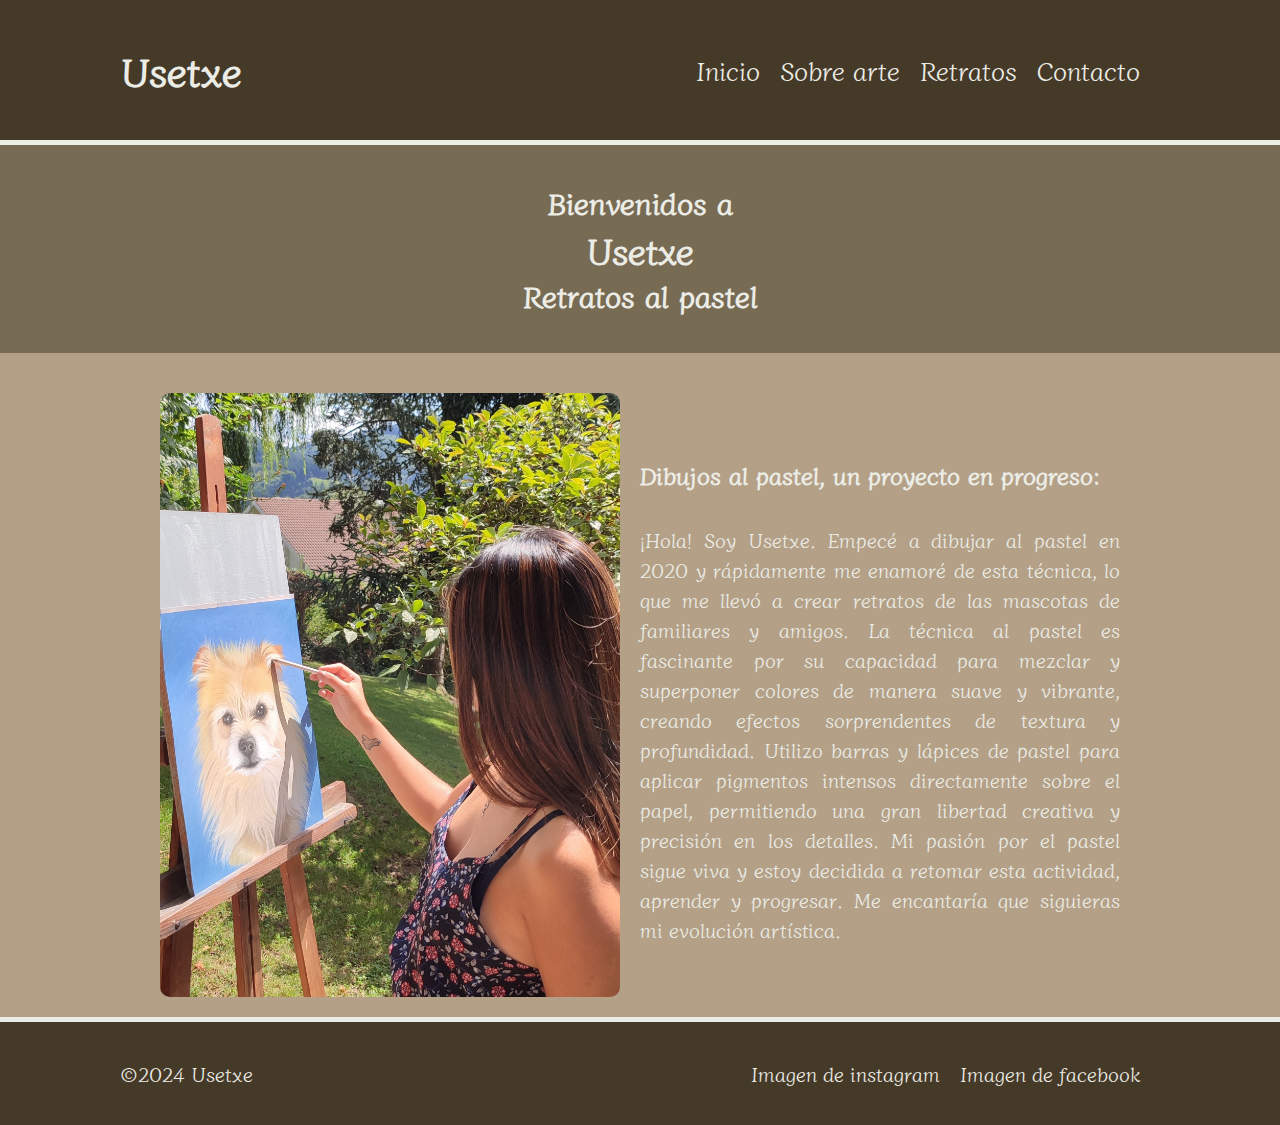
==== index.html @ cea81cd8 "primera copia de ficheros en el repositorio" ====
<!--
Autor: Rossana Katherine Cruz Useche
Asignatura: LMGSI
Unidad: UD 2
Tarea: Tarea evaluativa 2 - SITIO WEB
-->

<!DOCTYPE html>
<html lang="es">

<head>
    <meta charset="UTF-8">
    <meta name="viewport" content="width=device-width, initial-scale=1.0">
    <title>Usetxe</title>

    <!-- Normalize.css para la consistencia entre navegadores -->
    <link rel="stylesheet" href="UD02/css/normalize.css">

    <!--Conexion con los ficheros de GoogleFonts-->
    <link rel="preconnect" href="https://fonts.googleapis.com">
    <link rel="preconnect" href="https://fonts.gstatic.com" crossorigin>
    <link href="https://fonts.googleapis.com/css2?family=Cookie&family=Diphylleia&display=swap" rel="stylesheet">

    <!--Ficheros utilizados para darle estilo a la página-->
    <link rel="stylesheet" href="UD02/css/estilos.css">
    <link rel="stylesheet" href="UD02/css/index.css">
</head>

<body>
    <!--Cabecera-->
    <header>
        <h1>Usetxe</h1>
        <!--Menú de navegación-->
        <nav>
            <ul class="navegacion">
                <li> <a href="index.html">Inicio</a> </li>
                <li> <a href="sobrearte.html">Sobre arte</a> </li>
                <li> <a href="retratos.html">Retratos</a> </li>
                <li> <a href="contacto.html">Contacto</a> </li>
            </ul>
        </nav>
    </header>
    <!--Zona principal-->
    <main>
        <section class="bienvenida">
            <h3>Bienvenidos a</h3>
            <h2>Usetxe</h2>
            <h3>Retratos al pastel</h3>
        </section>

        <section class="contenedor">
            <img src="UD02/img/artista.jpg" alt="Presentacion" width="460" class="imagen">
            <div>
                <h4>Dibujos al pastel, un proyecto en progreso:</h4>
                <p>¡Hola! Soy Usetxe. Empecé a dibujar al pastel en 2020 y rápidamente me enamoré de esta técnica, lo
                    que me llevó a crear retratos de las mascotas de familiares y amigos.
                    La técnica al pastel es fascinante por su capacidad para mezclar y superponer colores de manera
                    suave y vibrante, creando efectos sorprendentes de textura y profundidad.
                    Utilizo barras y lápices de pastel para aplicar pigmentos intensos directamente sobre el papel,
                    permitiendo una gran libertad creativa y precisión en los detalles. Mi pasión por el pastel sigue
                    viva y estoy decidida a retomar esta actividad, aprender y progresar.
                    Me encantaría que siguieras mi evolución artística. </p>
            </div>
        </section>
    </main>
    <!--Pie de página-->
    <footer>
        <div id="copy">
            <p>&copy;2024 Usetxe</p>
        </div>
        <!--Redes Sociales-->
        <aside id="redes">
            <ul>
                <li><a href="https://www.instagram.com/usetxe22/" target="_blank">Imagen de instagram</a></li>
                <li><a href="https://www.facebook.com/profile.php?id=100079858513477&locale=es_ES" target="_blank">Imagen de facebook</a></li>
            </ul>
        </aside>
    </footer>
</body>

</html>
---- UD02/css/estilos.css ----
/*
Autor: Rossana Katherine Cruz Useche
Asignatura: LMGSI
Unidad: UD 2
Tarea: Tarea evaluativa 2 - SITIO WEB
*/

/*Estilo del contenido de la página*/
body {
    font-family: "Diphylleia", sans-serif;
    background-color: #b3a086;
    color: rgb(236, 236, 230);
    font-size: 20px;
    /*Se utiliza el CSS Grid para estructurar el diseño de la página*/
    display: grid;
    grid-template-rows: auto 1fr auto;
    min-height: 100vh; /*Altura minima del contenedor en el 100% de la ventana del navegador*/
}

/*Estilo para todos los enlaces de las páginas*/
a {
    text-decoration: none;
    color: rgb(236, 236, 230);
}

a:hover {
    text-decoration: underline;
}

/*Estilo para la cabecera*/
nav ul {
    list-style: none;
    display: flex;
    align-items: center;
    padding: 0;
    margin: 0;
}

nav ul li {
    margin-right: 20px;
}

header {
    background-color: #453a28;
    padding: 20px;
    display: flex;
    justify-content: space-between;
    align-items: center;
    border-bottom: 5px solid rgb(236, 236, 230);
}

/* Margen específico para el h1 y el nav */
header h1 {
    margin-left: 100px;
    font-size: 2em;
}

header nav {
    margin-right: 100px;
    font-size: 1.3em;
}

/* Estilo para el texto de bienvenida de cada página*/
.bienvenida {
    text-align: center;
    padding: 20px;
    background: rgb(120, 107, 84);
    margin-bottom: 20px;
    line-height: .5;
}

.bienvenida h2 {
    font-size: 1.8em;
}

.bienvenida h3 {
    font-size: 1.5em;
}

/* Estilo para el footer de todas las páginas*/
footer {
    background-color: #453a28;
    display: flex;
    justify-content: space-between;
    align-items: center;
    padding: 20px;
    border-top: 5px solid rgb(236, 236, 230);
}

/* Margen específico para el texto de copyright y las redes sociales */

#copy {
    margin-left: 100px;
}

#redes {
    margin-right: 100px;
}

/* Estilo para las redes sociales */
#redes ul {
    list-style: none;
    display: flex;
    align-items: center;
    padding: 0;
    margin: 0;
}

#redes ul li {
    margin-right: 20px;
}
---- UD02/css/index.css ----
/*
Autor: Rossana Katherine Cruz Useche
Asignatura: LMGSI
Unidad: UD 2
Tarea: Tarea evaluativa 2 - SITIO WEB
*/

/*Estilo del contenido de la página*/

/* Sección contenedor */
.contenedor {
    display: flex;
    align-items: center;
    justify-content:center;
    text-align: justify;
    line-height: 1.5;
    padding: 20px;
    margin: 0 auto;
    /* Centramos el contenedor */
    max-width: 960px;
    /* Ajustamos el ancho máximo */
}

.contenedor img {
    margin-right: 20px;
    border-radius: 10px;
}

.contenedor div {
    max-width: 600px;
}

h4 {
    font-size: 1.2em;
}
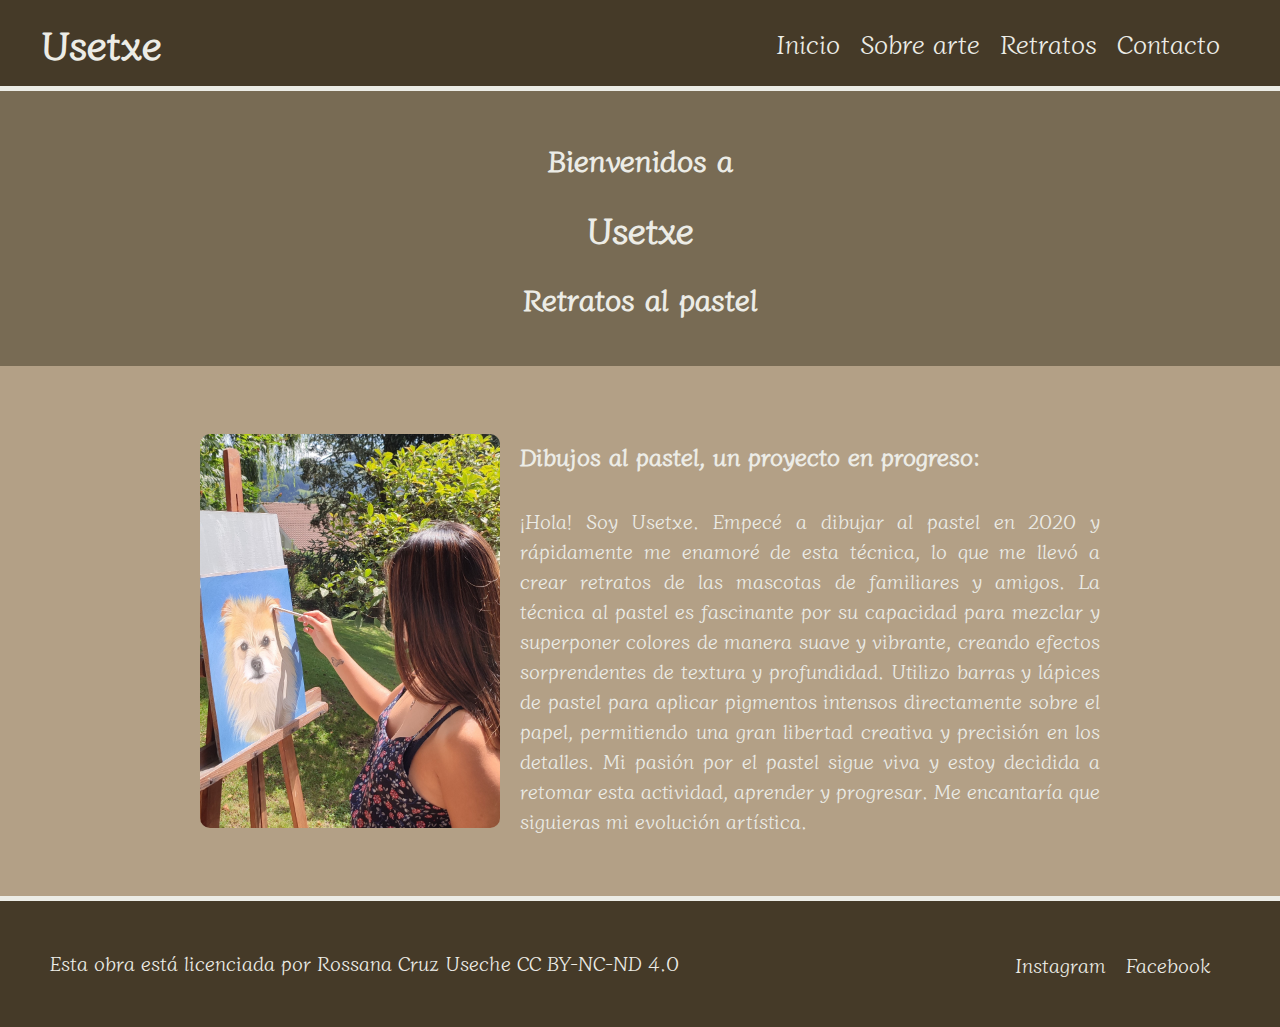
==== commit bf7e7bb9: "Add files via upload" ====
--- a/index.html
+++ b/index.html
@@ -14,7 +14,7 @@
     <title>Usetxe</title>
 
     <!-- Normalize.css para la consistencia entre navegadores -->
-    <link rel="stylesheet" href="UD02/css/normalize.css">
+    <link rel="stylesheet" href="WebSemantica/css/normalize.css">
 
     <!--Conexion con los ficheros de GoogleFonts-->
     <link rel="preconnect" href="https://fonts.googleapis.com">
@@ -22,25 +22,25 @@
     <link href="https://fonts.googleapis.com/css2?family=Cookie&family=Diphylleia&display=swap" rel="stylesheet">
 
     <!--Ficheros utilizados para darle estilo a la página-->
-    <link rel="stylesheet" href="UD02/css/estilos.css">
-    <link rel="stylesheet" href="UD02/css/index.css">
+    <link rel="stylesheet" href="WebSemantica/css/estilos2.css">
+    <link rel="stylesheet" href="WebSemantica/css/index2.css">
 </head>
 
 <body>
-    <!--Cabecera-->
+    <!--Cabecera de la página-->
     <header>
         <h1>Usetxe</h1>
         <!--Menú de navegación-->
         <nav>
             <ul class="navegacion">
                 <li> <a href="index.html">Inicio</a> </li>
-                <li> <a href="sobrearte.html">Sobre arte</a> </li>
-                <li> <a href="retratos.html">Retratos</a> </li>
-                <li> <a href="contacto.html">Contacto</a> </li>
+                <li> <a href="WebSemantica/html/sobrearte.html">Sobre arte</a> </li>
+                <li> <a href="WebSemantica/html/retratos.html">Retratos</a> </li>
+                <li> <a href="WebSemantica/html/contacto.html">Contacto</a> </li>
             </ul>
         </nav>
     </header>
-    <!--Zona principal-->
+    <!--Zona principal del contenido-->
     <main>
         <section class="bienvenida">
             <h3>Bienvenidos a</h3>
@@ -66,13 +66,24 @@
     <!--Pie de página-->
     <footer>
         <div id="copy">
-            <p>&copy;2024 Usetxe</p>
+            <p>Esta obra está licenciada por Rossana Cruz Useche <a
+                    href="https://creativecommons.org/licenses/by-nc-nd/4.0/?ref=chooser-v1" target="_blank"
+                    rel="license noopener noreferrer" style="display:inline-block;">CC BY-NC-ND 4.0<img
+                        style="height:22px!important;margin-left:3px;vertical-align:text-bottom;"
+                        src="https://mirrors.creativecommons.org/presskit/icons/cc.svg?ref=chooser-v1" alt=""><img
+                        style="height:22px!important;margin-left:3px;vertical-align:text-bottom;"
+                        src="https://mirrors.creativecommons.org/presskit/icons/by.svg?ref=chooser-v1" alt=""><img
+                        style="height:22px!important;margin-left:3px;vertical-align:text-bottom;"
+                        src="https://mirrors.creativecommons.org/presskit/icons/nc.svg?ref=chooser-v1" alt=""><img
+                        style="height:22px!important;margin-left:3px;vertical-align:text-bottom;"
+                        src="https://mirrors.creativecommons.org/presskit/icons/nd.svg?ref=chooser-v1" alt=""></a></p>
         </div>
         <!--Redes Sociales-->
         <aside id="redes">
             <ul>
-                <li><a href="https://www.instagram.com/usetxe22/" target="_blank">Imagen de instagram</a></li>
-                <li><a href="https://www.facebook.com/profile.php?id=100079858513477&locale=es_ES" target="_blank">Imagen de facebook</a></li>
+                <li><a href="https://www.instagram.com/usetxe22/" target="_blank">Instagram</a></li>
+                <li><a href="https://www.facebook.com/profile.php?id=100079858513477&locale=es_ES"
+                        target="_blank">Facebook</a></li>
             </ul>
         </aside>
     </footer>
--- a/WebSemantica/css/estilos2.css
+++ b/WebSemantica/css/estilos2.css
@@ -0,0 +1,121 @@
+/*
+Autor: Rossana Katherine Cruz Useche
+Asignatura: LMGSI
+Unidad: UD 2
+Tarea: Tarea evaluativa 2 - SITIO WEB
+*/
+
+/* Normalize.css ya aplicado previamente */
+
+/* Estilos generales */
+body {
+    font-family: "Diphylleia", sans-serif;
+    background-color: #b3a086;
+    color: rgb(236, 236, 230);
+    font-size: 20px;
+    display: flex;
+    flex-direction: column;
+    min-height: 100vh;
+    margin: 0;
+    padding: 0;
+    box-sizing: border-box;
+}
+
+/* Estilo para el contenedor principal */
+main {
+    flex: 1;
+    /* Asegura que el main ocupe el espacio disponible */
+}
+
+/* Estilo para todos los enlaces de las páginas */
+a {
+    text-decoration: none;
+    color: rgb(236, 236, 230);
+}
+
+a:hover {
+    text-decoration: underline;
+}
+
+/* Estilo para la cabecera */
+header {
+    background-color: #453a28;
+    padding: 20px 40px;
+    display: flex;
+    justify-content: space-between;
+    align-items: center;
+    border-bottom: 5px solid rgb(236, 236, 230);
+    width: 100%;
+    box-sizing: border-box;
+    flex-wrap: wrap;
+}
+
+header h1 {
+    margin: 0;
+    font-size: 2em;
+}
+
+header nav {
+    font-size: 1.3em;
+}
+
+nav ul {
+    list-style: none;
+    display: flex;
+    align-items: center;
+    padding: 0;
+    margin: 0;
+    flex-wrap: wrap;
+}
+
+nav ul li {
+    margin-right: 20px;
+}
+
+/* Estilo para el texto de bienvenida de cada página */
+.bienvenida {
+    text-align: center;
+    padding: 20px 40px;
+    background: rgb(120, 107, 84);
+    margin-bottom: 20px;
+    line-height: 1.2;
+}
+
+.bienvenida h2 {
+    font-size: 1.8em;
+}
+
+.bienvenida h3 {
+    font-size: 1.5em;
+}
+
+/* Estilo para el footer de todas las páginas */
+footer {
+    background-color: #453a28;
+    display: flex;
+    justify-content: space-between;
+    align-items: center;
+    padding: 20px 40px;
+    border-top: 5px solid rgb(236, 236, 230);
+    flex-wrap: wrap;
+    width: 100%;
+    box-sizing: border-box;
+}
+
+#copy,
+#redes {
+    margin: 10px;
+}
+
+#redes ul {
+    list-style: none;
+    display: flex;
+    align-items: center;
+    padding: 0;
+    margin: 0;
+    flex-wrap: wrap;
+}
+
+#redes ul li {
+    margin-right: 20px;
+}
--- a/WebSemantica/css/index2.css
+++ b/WebSemantica/css/index2.css
@@ -0,0 +1,47 @@
+/*
+Autor: Rossana Katherine Cruz Useche
+Asignatura: LMGSI
+Unidad: UD 2
+Tarea: Tarea evaluativa 2 - SITIO WEB
+*/
+
+/*Estilo del contenido de la página*/
+
+.contenedor {
+    display: flex;
+    flex-direction: row;
+    /* Mantén la disposición en fila por defecto */
+    align-items: center;
+    justify-content: center;
+    text-align: justify;
+    line-height: 1.5;
+    padding: 20px;
+    margin: 20px auto;
+    /* Ajuste el margen para centrar */
+    max-width: 960px;
+    /* Ajusta el ancho máximo */
+    box-sizing: border-box;
+    /* Incluye padding en el ancho */
+    flex-wrap: wrap;
+}
+
+.contenedor img {
+    margin: 20px;
+    border-radius: 10px;
+    max-width: 300px;
+    /* Ajusta el ancho máximo de la imagen */
+    width: auto;
+    /* Ajusta el ancho de la imagen */
+    height: auto;
+    /* Mantiene la proporción de la imagen */
+}
+
+.contenedor div {
+    max-width: 600px;
+    /* Ajusta el ancho máximo del div */
+    flex: 1;
+}
+
+h4 {
+    font-size: 1.2em;
+}
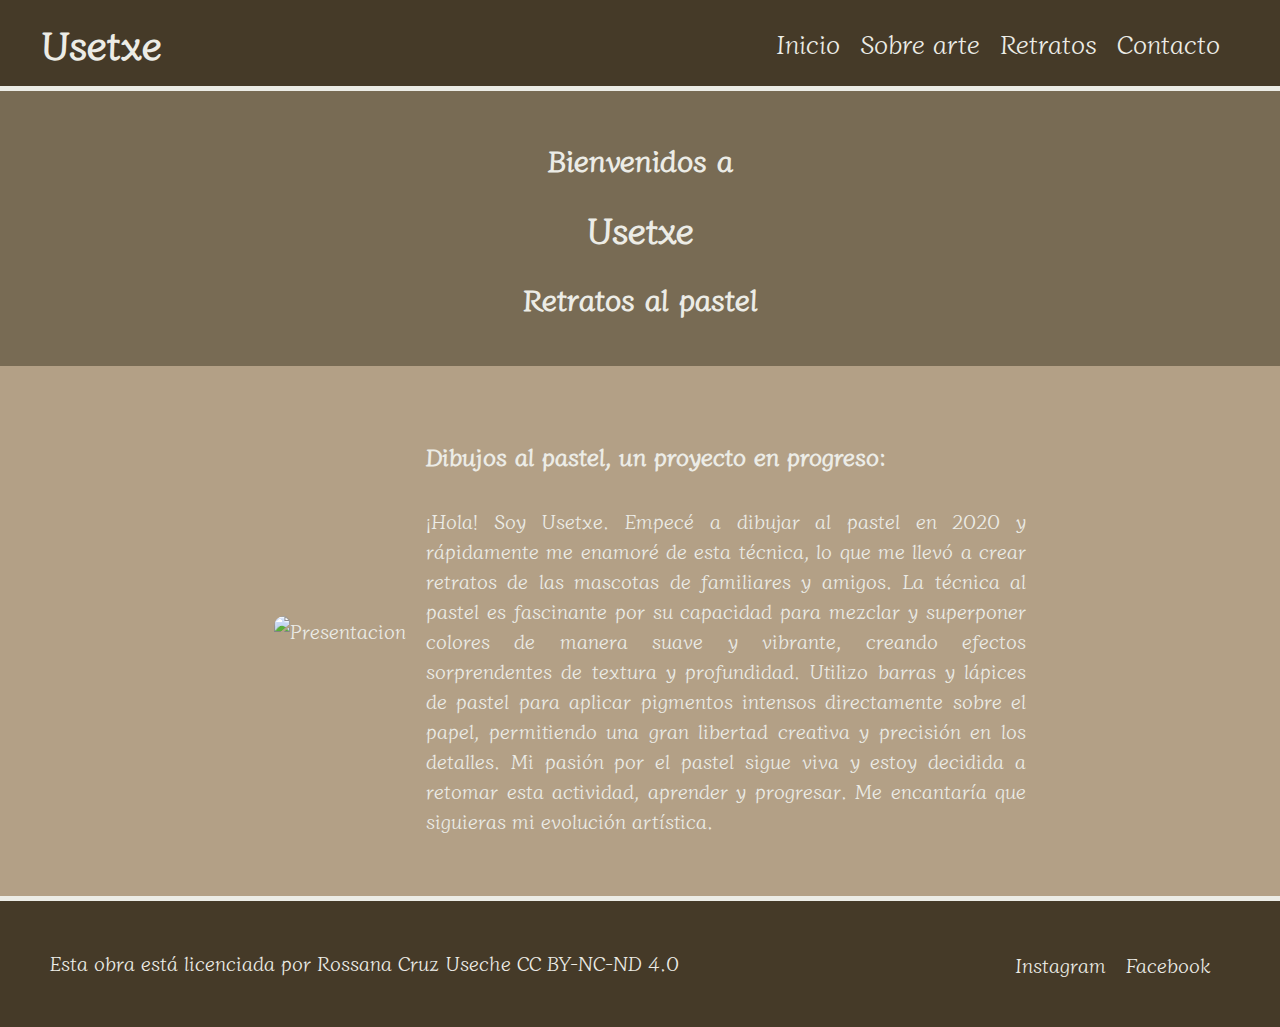
==== commit f1c88042: "Update index.html" ====
--- a/index.html
+++ b/index.html
@@ -34,7 +34,7 @@
         <nav>
             <ul class="navegacion">
                 <li> <a href="index.html">Inicio</a> </li>
-                <li> <a href="WebSemantica/html/sobrearte.html">Sobre arte</a> </li>
+                <li> <a href="html/sobrearte.html">Sobre arte</a> </li>
                 <li> <a href="WebSemantica/html/retratos.html">Retratos</a> </li>
                 <li> <a href="WebSemantica/html/contacto.html">Contacto</a> </li>
             </ul>
@@ -89,4 +89,4 @@
     </footer>
 </body>
 
-</html>+</html>
